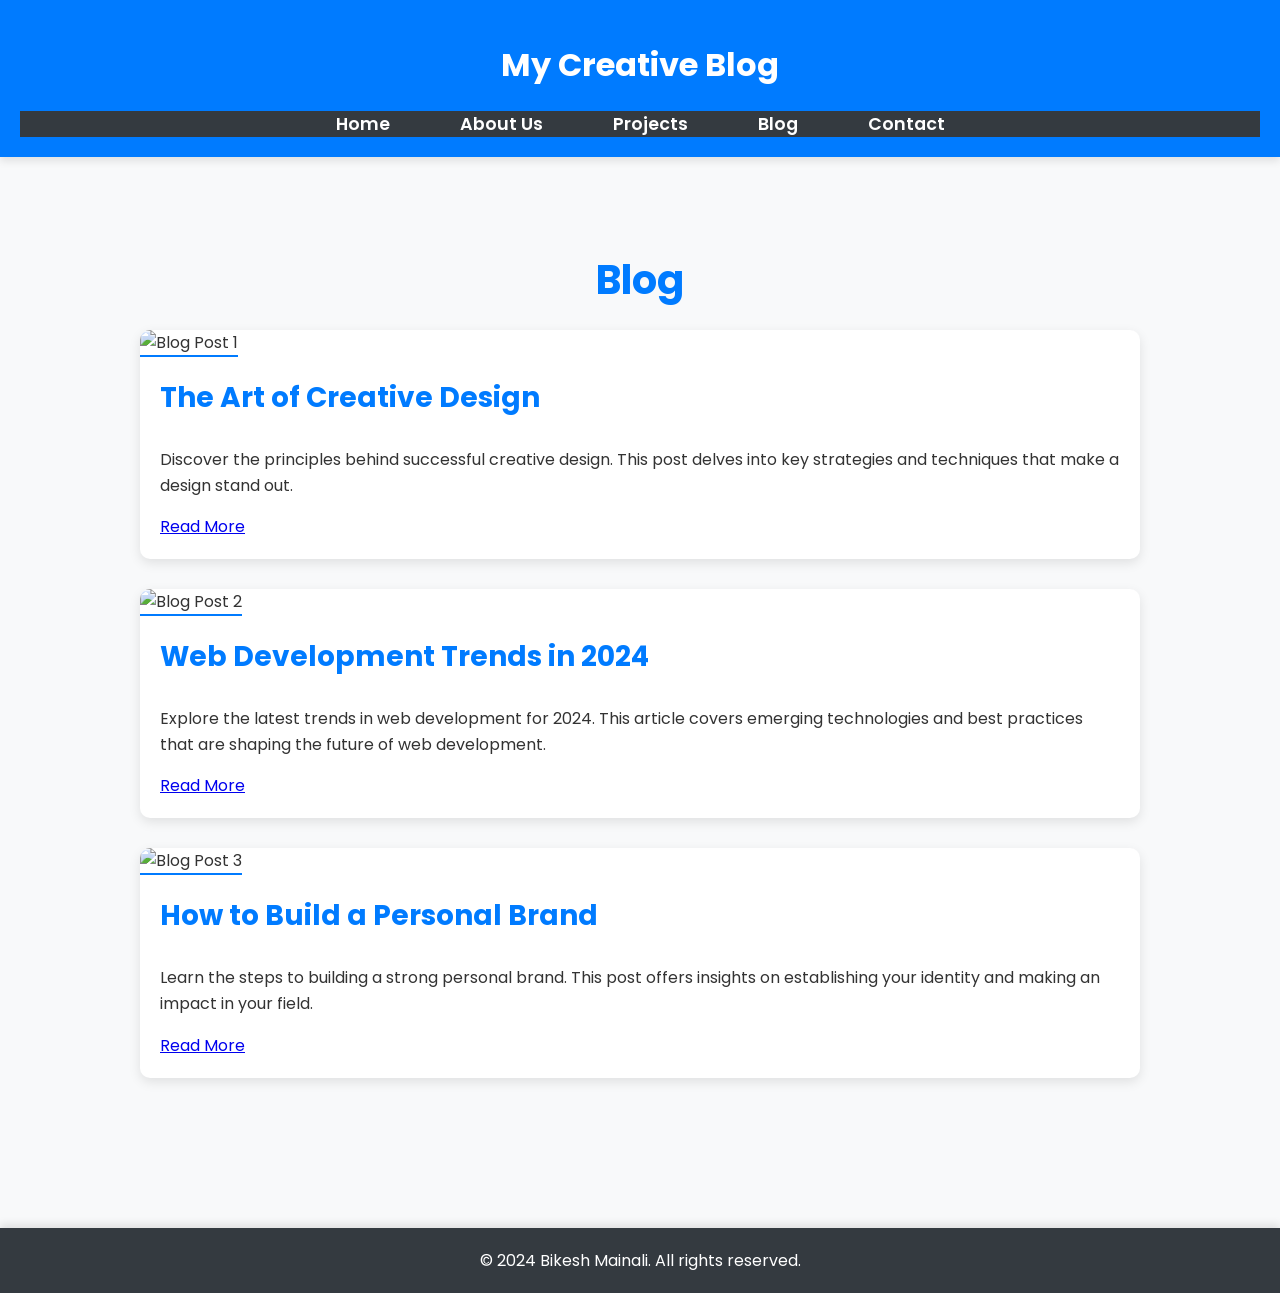
==== blog.html @ 60f972cd "Upload complete" ====
<!DOCTYPE html>
<html lang="en">
<head>
  <meta charset="UTF-8">
  <meta name="viewport" content="width=device-width, initial-scale=1.0">
  <title>Blog - My Creative Blog</title>
  <link href="https://fonts.googleapis.com/css2?family=Poppins:wght@300;400;600&display=swap" rel="stylesheet">
  <style>
    body {
      font-family: 'Poppins', sans-serif;
      background-color: #f8f9fa;
      color: #333;
      margin: 0;
      padding: 0;
    }

    header {
      background-color: #007bff;
      color: white;
      padding: 20px;
      text-align: center;
      box-shadow: 0 4px 8px rgba(0, 0, 0, 0.1);
    }

    nav ul {
      list-style: none;
      padding: 0;
      margin: 0;
      display: flex;
      justify-content: center;
      background-color: #343a40;
    }

    nav ul li {
      margin: 0 15px;
    }

    nav ul li a {
      color: white;
      text-decoration: none;
      font-size: 1.1rem;
      font-weight: 600;
      padding: 10px 20px;
      transition: background-color 0.3s ease;
    }

    nav ul li a:hover {
      background-color: #495057;
      border-radius: 50px;
    }

    .content {
      padding: 60px 20px;
      max-width: 1000px;
      margin: 0 auto;
    }

    h2 {
      font-size: 2.5rem;
      margin-bottom: 20px;
      color: #007bff;
      text-align: center;
    }

    .blog-post {
      background-color: white;
      border-radius: 10px;
      box-shadow: 0 4px 12px rgba(0, 0, 0, 0.1);
      margin-bottom: 30px;
      overflow: hidden;
      transition: transform 0.3s ease, box-shadow 0.3s ease;
    }

    .blog-post:hover {
      transform: translateY(-10px);
      box-shadow: 0 6px 18px rgba(0, 0, 0, 0.15);
    }

    .blog-post img {
      max-width: 100%;
      height: auto;
      border-bottom: 2px solid #007bff;
    }

    .blog-post-content {
      padding: 20px;
    }

    .blog-post-content h3 {
      margin-top: 0;
      color: #007bff;
      font-size: 1.75rem;
    }

    .blog-post-content p {
      line-height: 1.6;
    }

    footer {
      background-color: #343a40;
      color: white;
      text-align: center;
      padding: 20px;
      margin-top: 60px;
      box-shadow: 0 -4px 8px rgba(0, 0, 0, 0.1);
    }

    footer p {
      margin: 0;
    }
  </style>
</head>
<body>
  <header>
    <h1>My Creative Blog</h1>
    <nav>
      <ul>
        <li><a href="index.html">Home</a></li>
        <li><a href="about.html">About Us</a></li>
        <li><a href="projects.html">Projects</a></li>
        <li><a href="blog.html">Blog</a></li>
        <li><a href="contact.html">Contact</a></li>
      </ul>
    </nav>
  </header>

  <main class="content">
    <h2>Blog</h2>

    <div class="blog-post">
      <img src="https://example.com/blog-post-1.jpg" alt="Blog Post 1">
      <div class="blog-post-content">
        <h3>The Art of Creative Design</h3>
        <p>Discover the principles behind successful creative design. This post delves into key strategies and techniques that make a design stand out.</p>
        <a href="blog-post-1.html" class="button">Read More</a>
      </div>
    </div>

    <div class="blog-post">
      <img src="https://example.com/blog-post-2.jpg" alt="Blog Post 2">
      <div class="blog-post-content">
        <h3>Web Development Trends in 2024</h3>
        <p>Explore the latest trends in web development for 2024. This article covers emerging technologies and best practices that are shaping the future of web development.</p>
        <a href="blog-post-2.html" class="button">Read More</a>
      </div>
    </div>

    <div class="blog-post">
      <img src="https://example.com/blog-post-3.jpg" alt="Blog Post 3">
      <div class="blog-post-content">
        <h3>How to Build a Personal Brand</h3>
        <p>Learn the steps to building a strong personal brand. This post offers insights on establishing your identity and making an impact in your field.</p>
        <a href="blog-post-3.html" class="button">Read More</a>
      </div>
    </div>

  </main>

  <footer>
    <p>&copy; 2024 Bikesh Mainali. All rights reserved.</p>
  </footer>
</body>
</html>
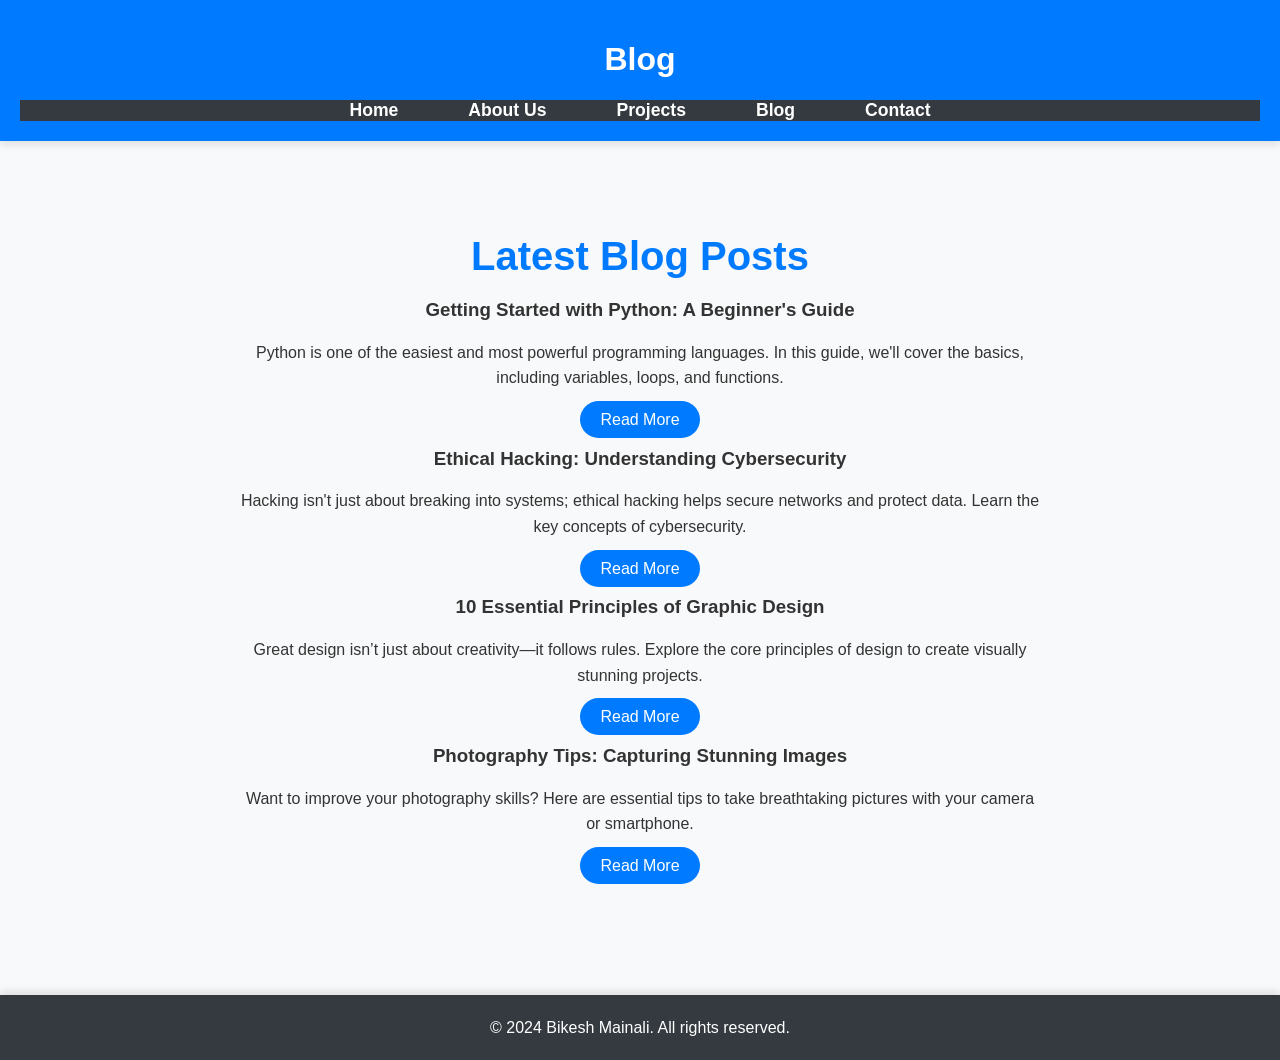
==== commit 8f6fa808: "Update" ====
--- a/blog.html
+++ b/blog.html
@@ -4,115 +4,11 @@
   <meta charset="UTF-8">
   <meta name="viewport" content="width=device-width, initial-scale=1.0">
   <title>Blog - My Creative Blog</title>
-  <link href="https://fonts.googleapis.com/css2?family=Poppins:wght@300;400;600&display=swap" rel="stylesheet">
-  <style>
-    body {
-      font-family: 'Poppins', sans-serif;
-      background-color: #f8f9fa;
-      color: #333;
-      margin: 0;
-      padding: 0;
-    }
-
-    header {
-      background-color: #007bff;
-      color: white;
-      padding: 20px;
-      text-align: center;
-      box-shadow: 0 4px 8px rgba(0, 0, 0, 0.1);
-    }
-
-    nav ul {
-      list-style: none;
-      padding: 0;
-      margin: 0;
-      display: flex;
-      justify-content: center;
-      background-color: #343a40;
-    }
-
-    nav ul li {
-      margin: 0 15px;
-    }
-
-    nav ul li a {
-      color: white;
-      text-decoration: none;
-      font-size: 1.1rem;
-      font-weight: 600;
-      padding: 10px 20px;
-      transition: background-color 0.3s ease;
-    }
-
-    nav ul li a:hover {
-      background-color: #495057;
-      border-radius: 50px;
-    }
-
-    .content {
-      padding: 60px 20px;
-      max-width: 1000px;
-      margin: 0 auto;
-    }
-
-    h2 {
-      font-size: 2.5rem;
-      margin-bottom: 20px;
-      color: #007bff;
-      text-align: center;
-    }
-
-    .blog-post {
-      background-color: white;
-      border-radius: 10px;
-      box-shadow: 0 4px 12px rgba(0, 0, 0, 0.1);
-      margin-bottom: 30px;
-      overflow: hidden;
-      transition: transform 0.3s ease, box-shadow 0.3s ease;
-    }
-
-    .blog-post:hover {
-      transform: translateY(-10px);
-      box-shadow: 0 6px 18px rgba(0, 0, 0, 0.15);
-    }
-
-    .blog-post img {
-      max-width: 100%;
-      height: auto;
-      border-bottom: 2px solid #007bff;
-    }
-
-    .blog-post-content {
-      padding: 20px;
-    }
-
-    .blog-post-content h3 {
-      margin-top: 0;
-      color: #007bff;
-      font-size: 1.75rem;
-    }
-
-    .blog-post-content p {
-      line-height: 1.6;
-    }
-
-    footer {
-      background-color: #343a40;
-      color: white;
-      text-align: center;
-      padding: 20px;
-      margin-top: 60px;
-      box-shadow: 0 -4px 8px rgba(0, 0, 0, 0.1);
-    }
-
-    footer p {
-      margin: 0;
-    }
-  </style>
+  <link rel="stylesheet" href="styles.css">
 </head>
 <body>
   <header>
-    <h1>My Creative Blog</h1>
+    <h1>Blog</h1>
     <nav>
       <ul>
         <li><a href="index.html">Home</a></li>
@@ -125,40 +21,42 @@
   </header>
 
   <main class="content">
-    <h2>Blog</h2>
+    <h2>Latest Blog Posts</h2>
 
-    <div class="blog-post">
-      <img src="https://example.com/blog-post-1.jpg" alt="Blog Post 1">
-      <div class="blog-post-content">
-        <h3>The Art of Creative Design</h3>
-        <p>Discover the principles behind successful creative design. This post delves into key strategies and techniques that make a design stand out.</p>
-        <a href="blog-post-1.html" class="button">Read More</a>
-      </div>
-    </div>
+    <!-- Article 1: Python for Beginners -->
+    <article class="blog-post">
+      <h3>Getting Started with Python: A Beginner's Guide</h3>
+      <p>Python is one of the easiest and most powerful programming languages. In this guide, we'll cover the basics, including variables, loops, and functions.</p>
+      <a href="articles/python-beginners.html" class="button">Read More</a>
+    </article>
 
-    <div class="blog-post">
-      <img src="https://example.com/blog-post-2.jpg" alt="Blog Post 2">
-      <div class="blog-post-content">
-        <h3>Web Development Trends in 2024</h3>
-        <p>Explore the latest trends in web development for 2024. This article covers emerging technologies and best practices that are shaping the future of web development.</p>
-        <a href="blog-post-2.html" class="button">Read More</a>
-      </div>
-    </div>
+    <!-- Article 2: Ethical Hacking Basics -->
+    <article class="blog-post">
+      <h3>Ethical Hacking: Understanding Cybersecurity</h3>
+      <p>Hacking isn't just about breaking into systems; ethical hacking helps secure networks and protect data. Learn the key concepts of cybersecurity.</p>
+      <a href="articles/ethical-hacking.html" class="button">Read More</a>
+    </article>
 
-    <div class="blog-post">
-      <img src="https://example.com/blog-post-3.jpg" alt="Blog Post 3">
-      <div class="blog-post-content">
-        <h3>How to Build a Personal Brand</h3>
-        <p>Learn the steps to building a strong personal brand. This post offers insights on establishing your identity and making an impact in your field.</p>
-        <a href="blog-post-3.html" class="button">Read More</a>
-      </div>
-    </div>
+    <!-- Article 3: Graphic Design Principles -->
+    <article class="blog-post">
+      <h3>10 Essential Principles of Graphic Design</h3>
+      <p>Great design isn’t just about creativity—it follows rules. Explore the core principles of design to create visually stunning projects.</p>
+      <a href="articles/graphic-design.html" class="button">Read More</a>
+    </article>
+
+    <!-- Article 4: Photography Tips -->
+    <article class="blog-post">
+      <h3>Photography Tips: Capturing Stunning Images</h3>
+      <p>Want to improve your photography skills? Here are essential tips to take breathtaking pictures with your camera or smartphone.</p>
+      <a href="articles/photography-tips.html" class="button">Read More</a>
+    </article>
 
   </main>
 
   <footer>
     <p>&copy; 2024 Bikesh Mainali. All rights reserved.</p>
   </footer>
+
+  <script src="script.js"></script>
 </body>
 </html>
- 
--- a/styles.css
+++ b/styles.css
@@ -0,0 +1,131 @@
+/* General Styles */
+body {
+    font-family: 'Poppins', sans-serif;
+    background-color: #f8f9fa;
+    color: #333;
+    margin: 0;
+    padding: 0;
+  }
+  
+  /* Header */
+  header {
+    background-color: #007bff;
+    color: white;
+    padding: 20px;
+    text-align: center;
+    box-shadow: 0 4px 8px rgba(0, 0, 0, 0.1);
+  }
+  
+  /* Navigation */
+  nav ul {
+    list-style: none;
+    padding: 0;
+    margin: 0;
+    display: flex;
+    justify-content: center;
+    background-color: #343a40;
+  }
+  
+  nav ul li {
+    margin: 0 15px;
+  }
+  
+  nav ul li a {
+    color: white;
+    text-decoration: none;
+    font-size: 1.1rem;
+    font-weight: 600;
+    padding: 10px 20px;
+    transition: background-color 0.3s ease;
+  }
+  
+  nav ul li a:hover {
+    background-color: #495057;
+    border-radius: 50px;
+  }
+  
+  /* Content */
+  .content {
+    padding: 60px 20px;
+    max-width: 800px;
+    margin: 0 auto;
+    text-align: center;
+  }
+  
+  h2 {
+    font-size: 2.5rem;
+    margin-bottom: 20px;
+    color: #007bff;
+  }
+  
+  p {
+    line-height: 1.6;
+    margin-bottom: 20px;
+  }
+  
+  /* Team Section */
+  .team {
+    display: flex;
+    justify-content: space-around;
+    flex-wrap: wrap;
+  }
+  
+  .team-member {
+    background-color: white;
+    border-radius: 10px;
+    box-shadow: 0 4px 12px rgba(0, 0, 0, 0.1);
+    margin: 20px;
+    padding: 20px;
+    flex-basis: calc(33.333% - 40px);
+    box-sizing: border-box;
+    transition: transform 0.3s ease, box-shadow 0.3s ease;
+  }
+  
+  .team-member:hover {
+    transform: translateY(-10px);
+    box-shadow: 0 6px 18px rgba(0, 0, 0, 0.15);
+  }
+  
+  .team-member img {
+    max-width: 100%;
+    border-radius: 50%;
+    margin-bottom: 15px;
+  }
+  
+  .team-member h3 {
+    margin-top: 0;
+    color: #007bff;
+    font-size: 1.5rem;
+  }
+  
+  /* Footer */
+  footer {
+    background-color: #343a40;
+    color: white;
+    text-align: center;
+    padding: 20px;
+    margin-top: 60px;
+    box-shadow: 0 -4px 8px rgba(0, 0, 0, 0.1);
+  }
+  
+  footer p {
+    margin: 0;
+  }
+  
+  /* Buttons */
+  button, a.button {
+    background-color: #007bff;
+    color: white;
+    border: none;
+    padding: 10px 20px;
+    font-size: 1rem;
+    border-radius: 50px;
+    text-decoration: none;
+    cursor: pointer;
+    transition: background-color 0.3s;
+  }
+  
+  button:hover, a.button:hover {
+    background-color: #0056b3;
+  }
+  
